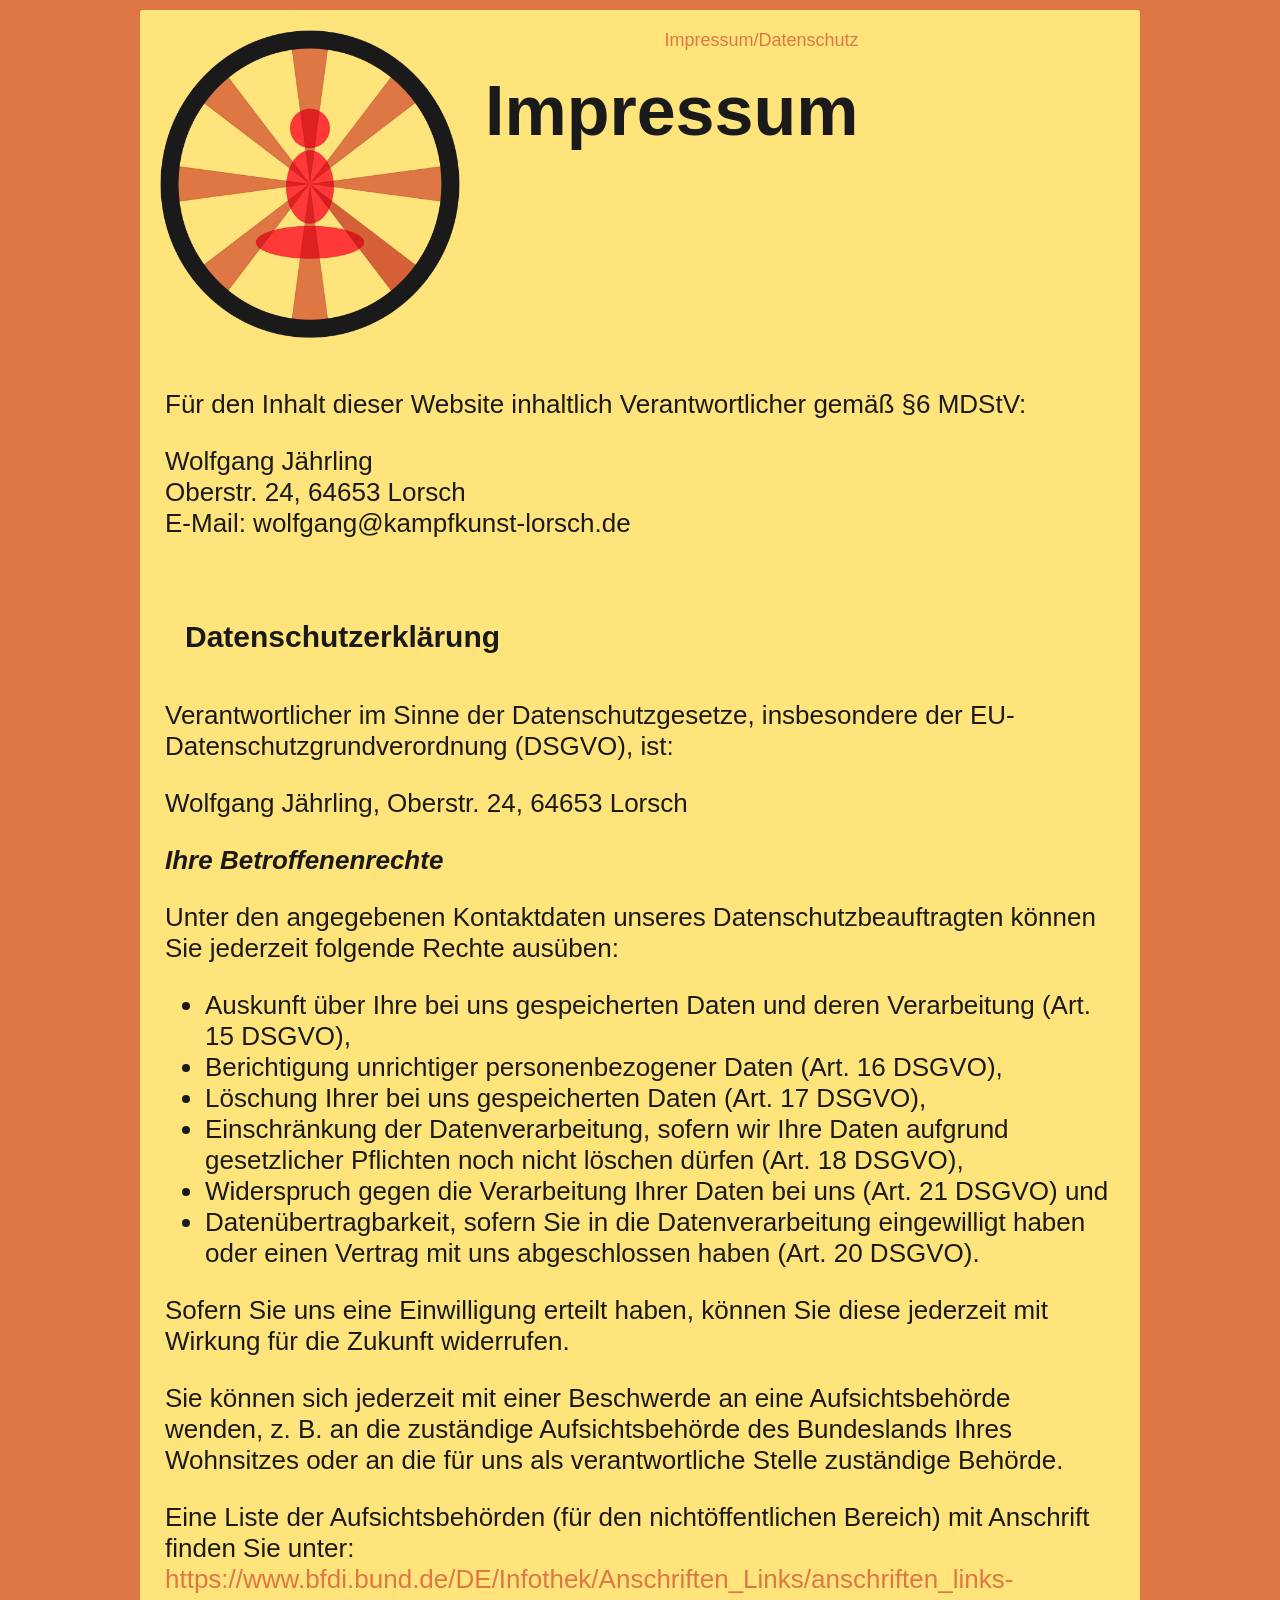
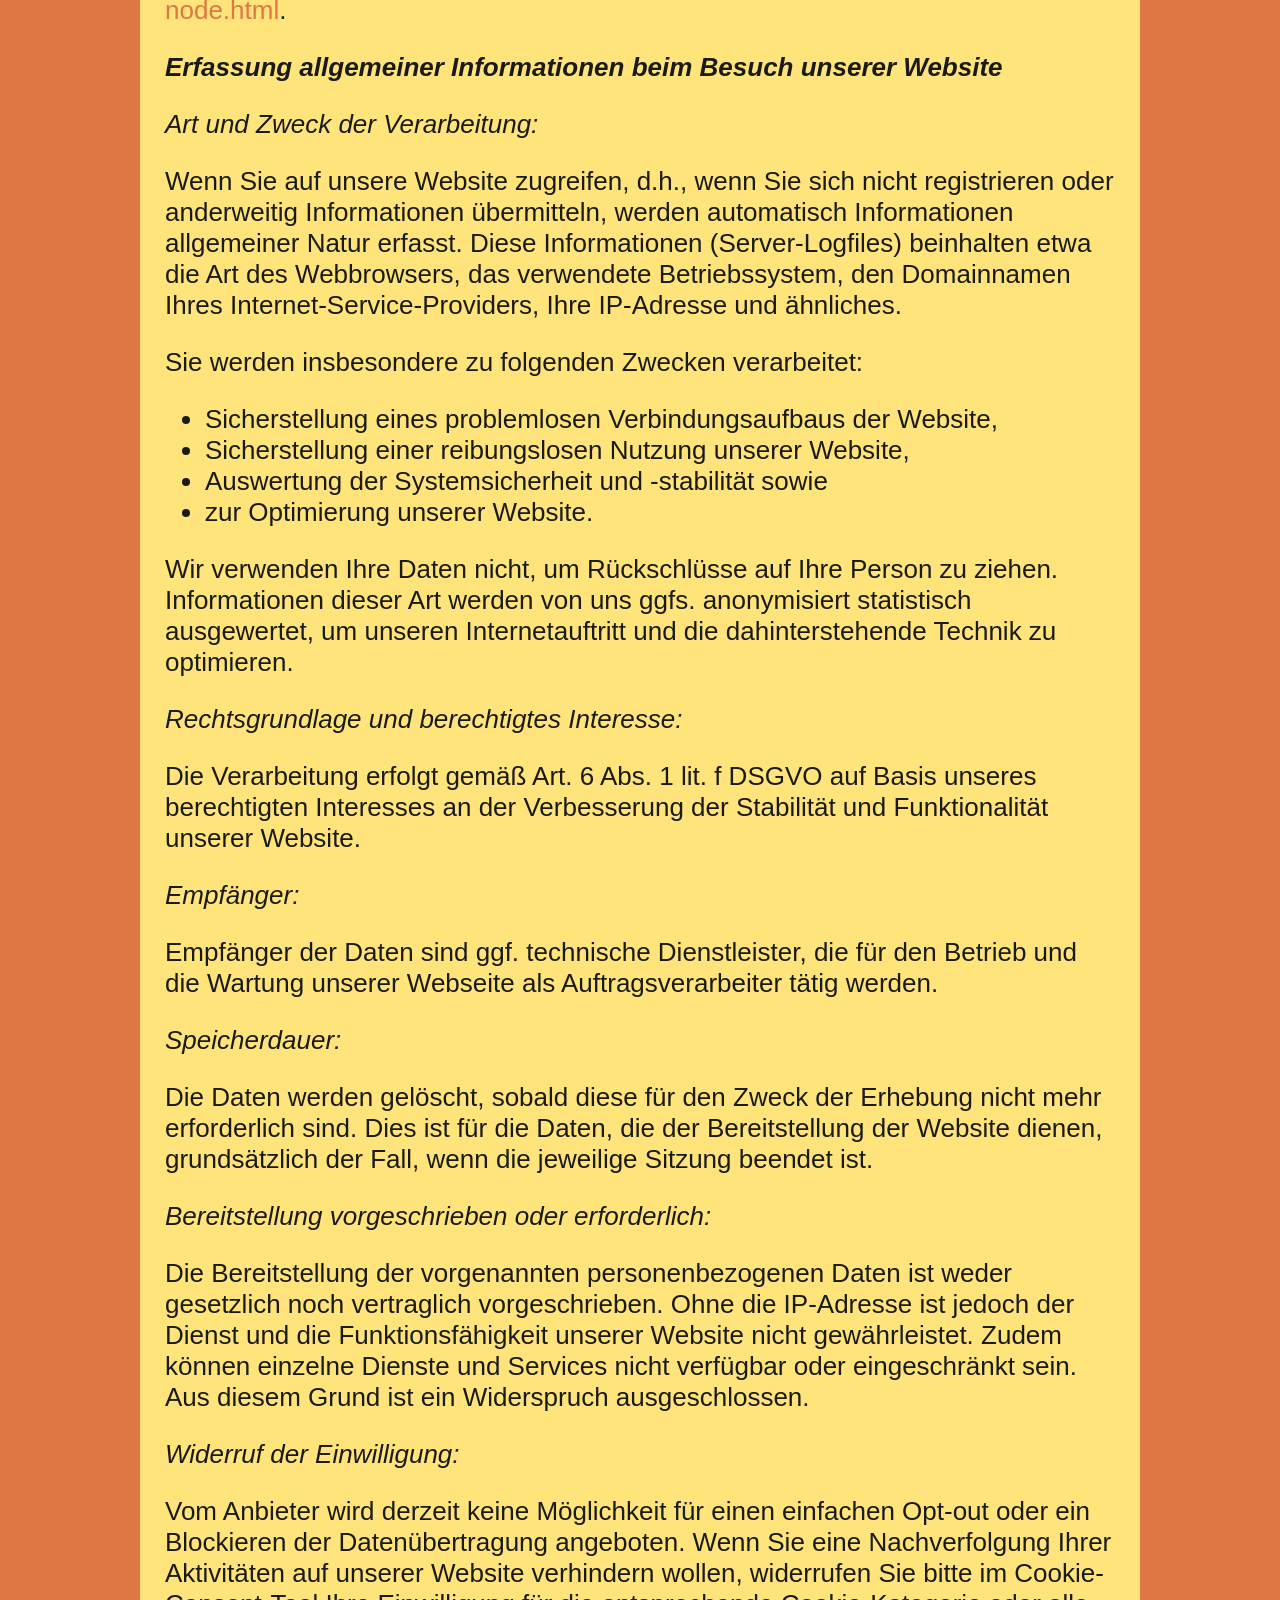
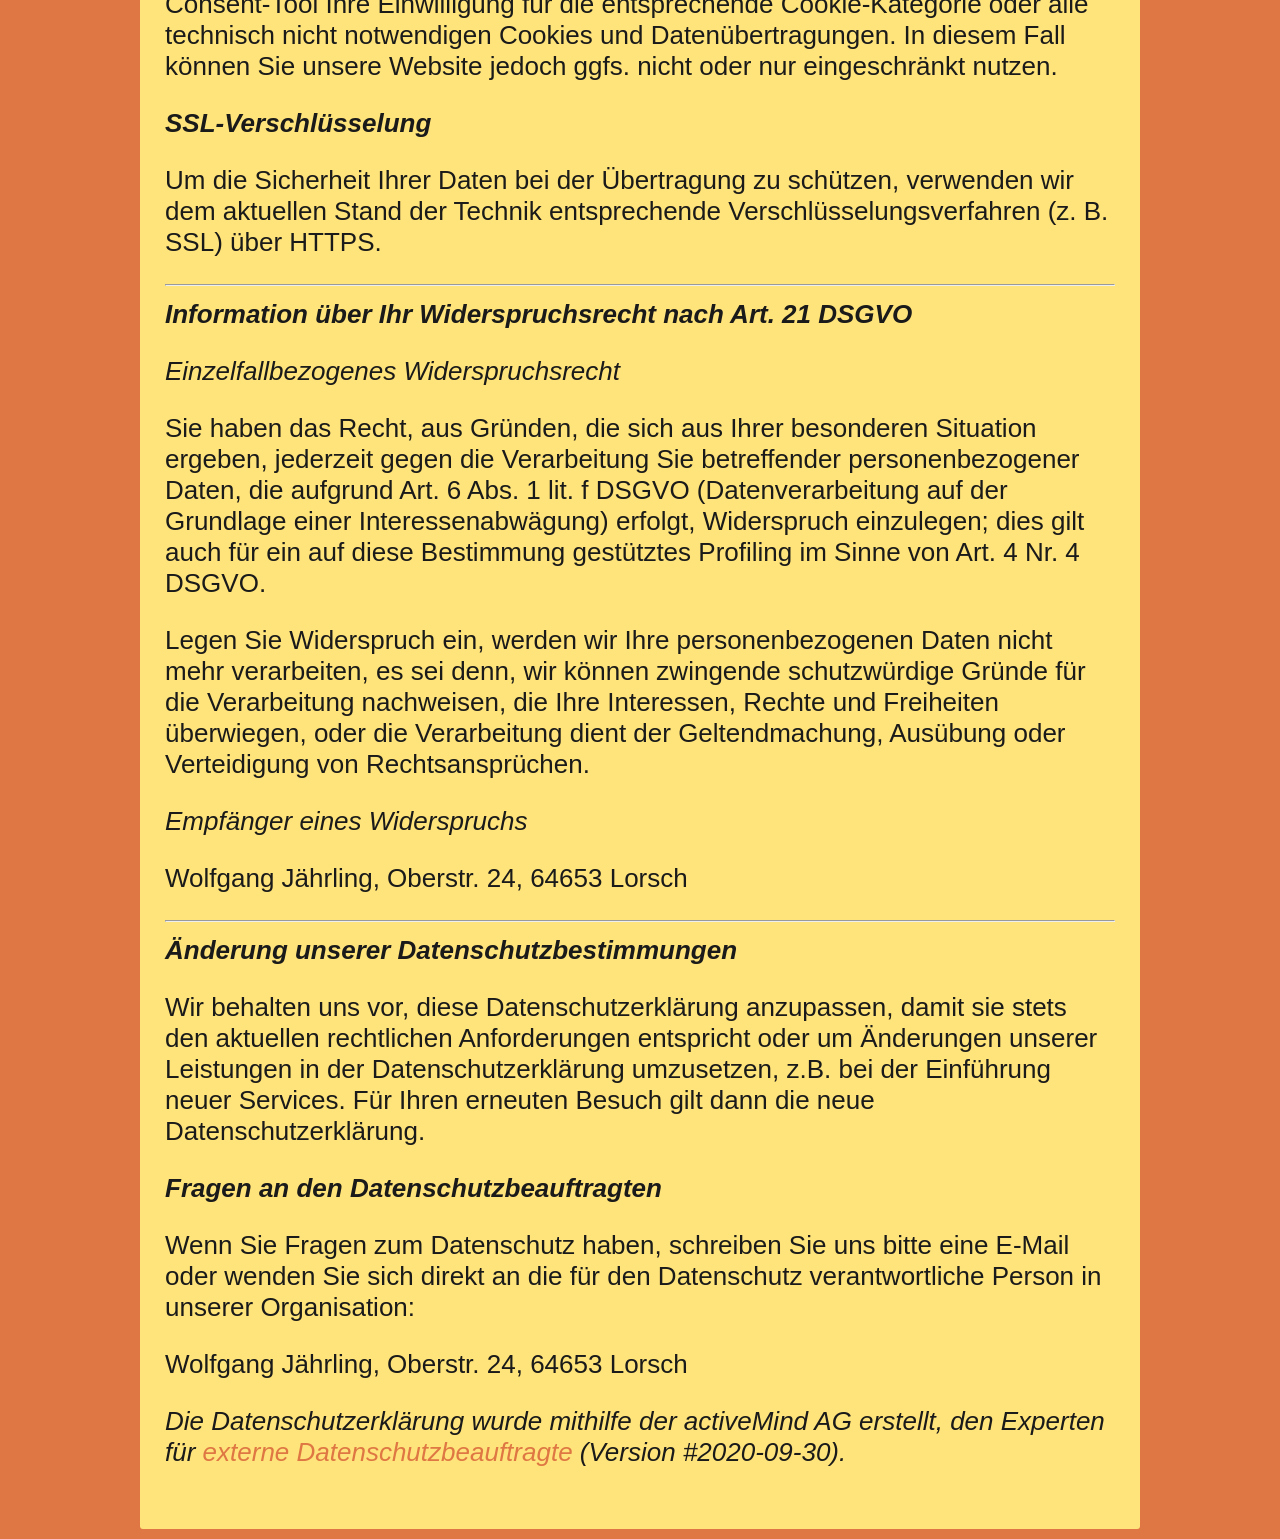
==== docs/legal.html @ 80864f98 "setup: add legal disclaimer and some basic info" ====
<!DOCTYPE html>
<html>
  <head>
    <meta charset="utf-8" />
    <meta http-equiv="Content-Type" content="text/html; charset=UTF-8" />
    <meta name="Keywords" content="Shaolin, Buddhismus, Buddha, Dharma, Sangha, Online, Gemeinschaft" />
    <meta name="viewport" content="width=device-width, initial-scale=1.0" />
    <link rel="stylesheet" href="style.css" />
    <title>Impressum / Datenschutz</title>
  </head>
  <body>
    <main class="content">
      <article class="intro">
        <div class="intro__logo">
          <img class="intro__image" src="img/logo.png" alt="Logo" />
        </div>
        <div class="intro__text">
          <p class="intro__legal">
            <a href="legal.html">Impressum/Datenschutz</a>
          </p>
          <h1 class="intro__title">Impressum</h1>
          <p class="intro__subtitle"></p>
        </div>
      </article>
      <article class="block">
        <p>
          Für den Inhalt dieser Website inhaltlich Verantwortlicher gemäß §6 MDStV:
        </p>
        <p>
          Wolfgang Jährling <br>
          Oberstr. 24, 64653 Lorsch <br>
          E-Mail: wolfgang@kampfkunst-lorsch.de
        </p>
      </article>
      <div class="topic">
        <h2 class="topic__title">Datenschutzerklärung</h2>
        <article class="block">
          <p>Verantwortlicher im Sinne der Datenschutzgesetze, insbesondere der EU-Datenschutzgrundverordnung (DSGVO), ist:</p>
          <p>Wolfgang Jährling, Oberstr. 24, 64653 Lorsch</p>
          <h2>Ihre Betroffenenrechte</h2>
          <p>Unter den angegebenen Kontaktdaten unseres Datenschutzbeauftragten können Sie jederzeit folgende Rechte ausüben:</p>
          <ul>
          <li>Auskunft über Ihre bei uns gespeicherten Daten und deren Verarbeitung (Art. 15 DSGVO),</li>
          <li>Berichtigung unrichtiger personenbezogener Daten (Art. 16 DSGVO),</li>
          <li>Löschung Ihrer bei uns gespeicherten Daten (Art. 17 DSGVO),</li>
          <li>Einschränkung der Datenverarbeitung, sofern wir Ihre Daten aufgrund gesetzlicher Pflichten noch nicht löschen dürfen (Art. 18 DSGVO),</li>
          <li>Widerspruch gegen die Verarbeitung Ihrer Daten bei uns (Art. 21 DSGVO) und</li>
          <li>Datenübertragbarkeit, sofern Sie in die Datenverarbeitung eingewilligt haben oder einen Vertrag mit uns abgeschlossen haben (Art. 20 DSGVO).</li>
          </ul>
          <p>Sofern Sie uns eine Einwilligung erteilt haben, können Sie diese jederzeit mit Wirkung für die Zukunft widerrufen.</p>
          <p>Sie können sich jederzeit mit einer Beschwerde an eine Aufsichtsbehörde wenden, z. B. an die zuständige Aufsichtsbehörde des Bundeslands Ihres Wohnsitzes oder an die für uns als verantwortliche Stelle zuständige Behörde.</p>
          <p>Eine Liste der Aufsichtsbehörden (für den nichtöffentlichen Bereich) mit Anschrift finden Sie unter: <a href="https://www.bfdi.bund.de/DE/Infothek/Anschriften_Links/anschriften_links-node.html" target="_blank" rel="nofollow noopener">https://www.bfdi.bund.de/DE/Infothek/Anschriften_Links/anschriften_links-node.html</a>.</p>
          <p></p><h2>Erfassung allgemeiner Informationen beim Besuch unserer Website</h2>
          <h3>Art und Zweck der Verarbeitung:</h3>
          <p>Wenn Sie auf unsere Website zugreifen, d.h., wenn Sie sich nicht registrieren oder anderweitig Informationen übermitteln, werden automatisch Informationen allgemeiner Natur erfasst. Diese Informationen (Server-Logfiles) beinhalten etwa die Art des Webbrowsers, das verwendete Betriebssystem, den Domainnamen Ihres Internet-Service-Providers, Ihre IP-Adresse und ähnliches. </p>
          <p>Sie werden insbesondere zu folgenden Zwecken verarbeitet:</p>
          <ul>
          <li>Sicherstellung eines problemlosen Verbindungsaufbaus der Website,</li>
          <li>Sicherstellung einer reibungslosen Nutzung unserer Website,</li>
          <li>Auswertung der Systemsicherheit und -stabilität sowie</li>
          <li>zur Optimierung unserer Website.</li>
          </ul>
          <p>Wir verwenden Ihre Daten nicht, um Rückschlüsse auf Ihre Person zu ziehen. Informationen dieser Art werden von uns ggfs. anonymisiert statistisch ausgewertet, um unseren Internetauftritt und die dahinterstehende Technik zu optimieren. </p>
          <h3>Rechtsgrundlage und berechtigtes Interesse:</h3>
          <p>Die Verarbeitung erfolgt gemäß Art. 6 Abs. 1 lit. f DSGVO auf Basis unseres berechtigten Interesses an der Verbesserung der Stabilität und Funktionalität unserer Website.</p>
          <h3>Empfänger:</h3>
          <p>Empfänger der Daten sind ggf. technische Dienstleister, die für den Betrieb und die Wartung unserer Webseite als Auftragsverarbeiter tätig werden.</p>
          <p></p><h3>Speicherdauer:</h3>
          <p>Die Daten werden gelöscht, sobald diese für den Zweck der Erhebung nicht mehr erforderlich sind. Dies ist für die Daten, die der Bereitstellung der Website dienen, grundsätzlich der Fall, wenn die jeweilige Sitzung beendet ist. </p>
          <p></p><h3>Bereitstellung vorgeschrieben oder erforderlich:</h3>
          <p>Die Bereitstellung der vorgenannten personenbezogenen Daten ist weder gesetzlich noch vertraglich vorgeschrieben. Ohne die IP-Adresse ist jedoch der Dienst und die Funktionsfähigkeit unserer Website nicht gewährleistet. Zudem können einzelne Dienste und Services nicht verfügbar oder eingeschränkt sein. Aus diesem Grund ist ein Widerspruch ausgeschlossen. </p>
          <h3>Widerruf der Einwilligung:</h3>
          <p>Vom Anbieter wird derzeit keine Möglichkeit für einen einfachen Opt-out oder ein Blockieren der Datenübertragung angeboten. Wenn Sie eine Nachverfolgung Ihrer Aktivitäten auf unserer Website verhindern wollen, widerrufen Sie bitte im Cookie-Consent-Tool Ihre Einwilligung für die entsprechende Cookie-Kategorie oder alle technisch nicht notwendigen Cookies und Datenübertragungen. In diesem Fall können Sie unsere Website jedoch ggfs. nicht oder nur eingeschränkt nutzen.</p>
          <p></p><h2>SSL-Verschlüsselung</h2>
          <p>Um die Sicherheit Ihrer Daten bei der Übertragung zu schützen, verwenden wir dem aktuellen Stand der Technik entsprechende Verschlüsselungsverfahren (z. B. SSL) über HTTPS.</p>
          <p></p><hr>
          <h2>Information über Ihr Widerspruchsrecht nach Art. 21 DSGVO</h2>
          <h3>Einzelfallbezogenes Widerspruchsrecht</h3>
          <p>Sie haben das Recht, aus Gründen, die sich aus Ihrer besonderen Situation ergeben, jederzeit gegen die Verarbeitung Sie betreffender personenbezogener Daten, die aufgrund Art. 6 Abs. 1 lit. f DSGVO (Datenverarbeitung auf der Grundlage einer Interessenabwägung) erfolgt, Widerspruch einzulegen; dies gilt auch für ein auf diese Bestimmung gestütztes Profiling im Sinne von Art. 4 Nr. 4 DSGVO.</p>
          <p>Legen Sie Widerspruch ein, werden wir Ihre personenbezogenen Daten nicht mehr verarbeiten, es sei denn, wir können zwingende schutzwürdige Gründe für die Verarbeitung nachweisen, die Ihre Interessen, Rechte und Freiheiten überwiegen, oder die Verarbeitung dient der Geltendmachung, Ausübung oder Verteidigung von Rechtsansprüchen.</p>
          <h3>Empfänger eines Widerspruchs</h3>
          <p>Wolfgang Jährling, Oberstr. 24, 64653 Lorsch</p>
          <hr>
          <h2>Änderung unserer Datenschutzbestimmungen</h2>
          <p>Wir behalten uns vor, diese Datenschutzerklärung anzupassen, damit sie stets den aktuellen rechtlichen Anforderungen entspricht oder um Änderungen unserer Leistungen in der Datenschutzerklärung umzusetzen, z.B. bei der Einführung neuer Services. Für Ihren erneuten Besuch gilt dann die neue Datenschutzerklärung.</p>
          <h2>Fragen an den Datenschutzbeauftragten</h2>
          <p>Wenn Sie Fragen zum Datenschutz haben, schreiben Sie uns bitte eine E-Mail oder wenden Sie sich direkt an die für den Datenschutz verantwortliche Person in unserer Organisation:</p>
          <p>Wolfgang Jährling, Oberstr. 24, 64653 Lorsch</p>
          <p><em>Die Datenschutzerklärung wurde mithilfe der activeMind AG erstellt, den Experten für <a href="https://www.activemind.de/datenschutz/datenschutzbeauftragter/" target="_blank" rel="noopener">externe Datenschutzbeauftragte</a> (Version #2020-09-30).</em></p>
        </article>
      </div>
    </main>
  </body>
</html>
---- docs/style.css ----
body{
margin:0;
background:#de7743;
font-family:sans-serif;
font-size:20px;
}
*{
box-sizing:border-box;
}
a, a:hover, a:visited{
text-decoration:none;
color:#de7743;
}
h2{
font-size:1em;
font-weight:bold;
font-style:italic;
margin:5px 0;
}
h3{
font-size:1em;
font-weight:normal;
font-style:italic;
}
.block{
padding:15px;
font-size:1.3em;
}
@media only screen and (max-device-width:1150px){
.block{
width:100%;
}
}
@media only screen and (min-device-width:1151px){
.block{
width:100%;
margin-bottom:10px;
}
}
.block__title{
font-size:1.2em;
font-weight:bold;
margin:5px 0;
}
.container{
}
.content{
width:85%;
min-width:320px;
max-width:1000px;
margin:auto;
margin-top:10px;
margin-bottom:10px;
background:#ffe47b;
color:#1a1a1a;
border-radius:3px;
display:flex;
flex-wrap:wrap;
}
@media only screen and (min-device-width:1151px){
.content{
padding:10px;
}
}
.image{
width:100%;
}
.image__content{
display:block;
max-width:100%;
height:auto;
margin:0 auto;
}
.intro{
padding:10px;
display:flex;
width:100%;
}
.intro__image{
display:block;
width:300px;
}
.intro__title{
font-size:3.5em;
font-weight:bold;
margin:20px 0 20px;
}
.intro__subtitle{
font-size:1.8em;
margin:auto;
}
.intro__legal{
font-size:0.9em;
text-align:right;
margin:0;
}
@media only screen and (max-device-width:1150px){
.intro{
flex-direction:column;
}
.intro__logo{
margin:0 auto;
}
.intro__text{
text-align:center;
}
}
@media only screen and (min-device-width:1151px){
.intro{
flex-direction:row;
}
.intro__text{
max-width:700px;
margin-left:25px;
}
}
.topic__title{
font-size:1.5em;
font-weight:bold;
margin-left:35px;
font-style:normal;
}
.topic{
margin-top:25px;
}
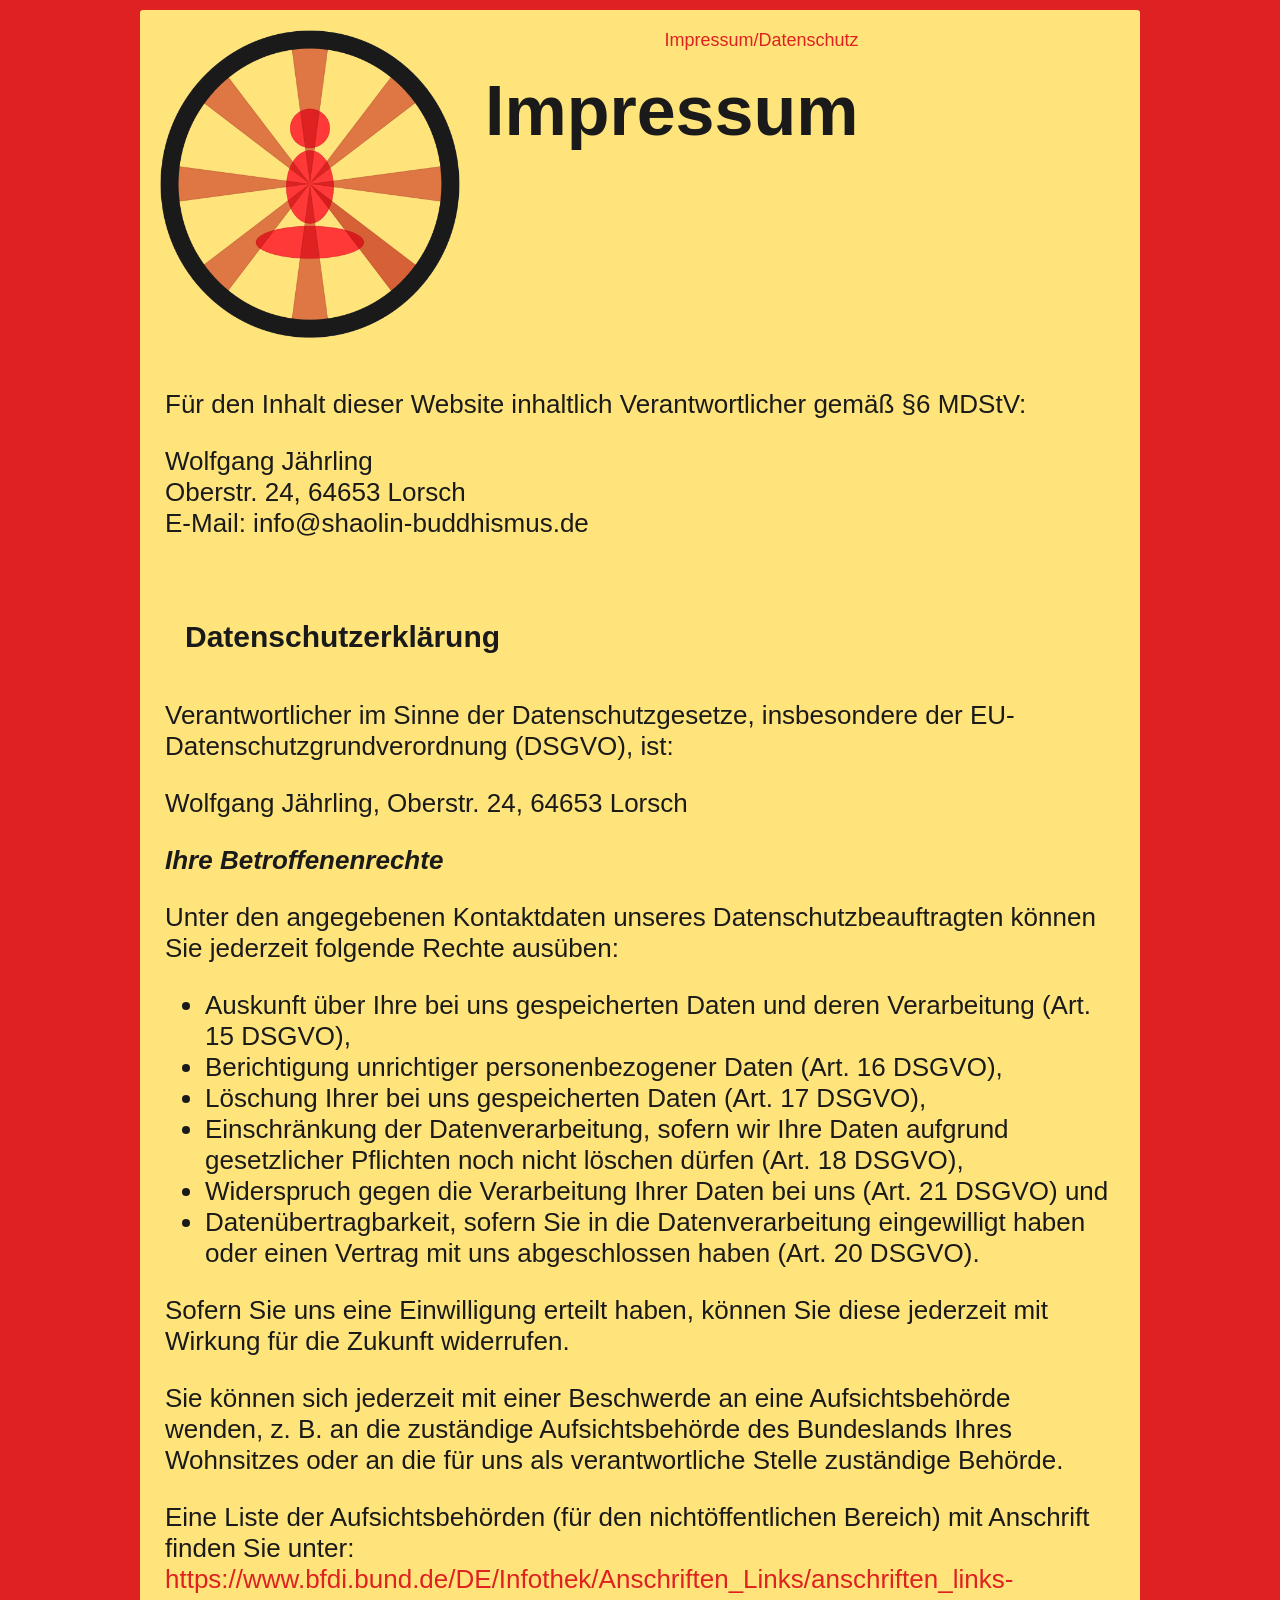
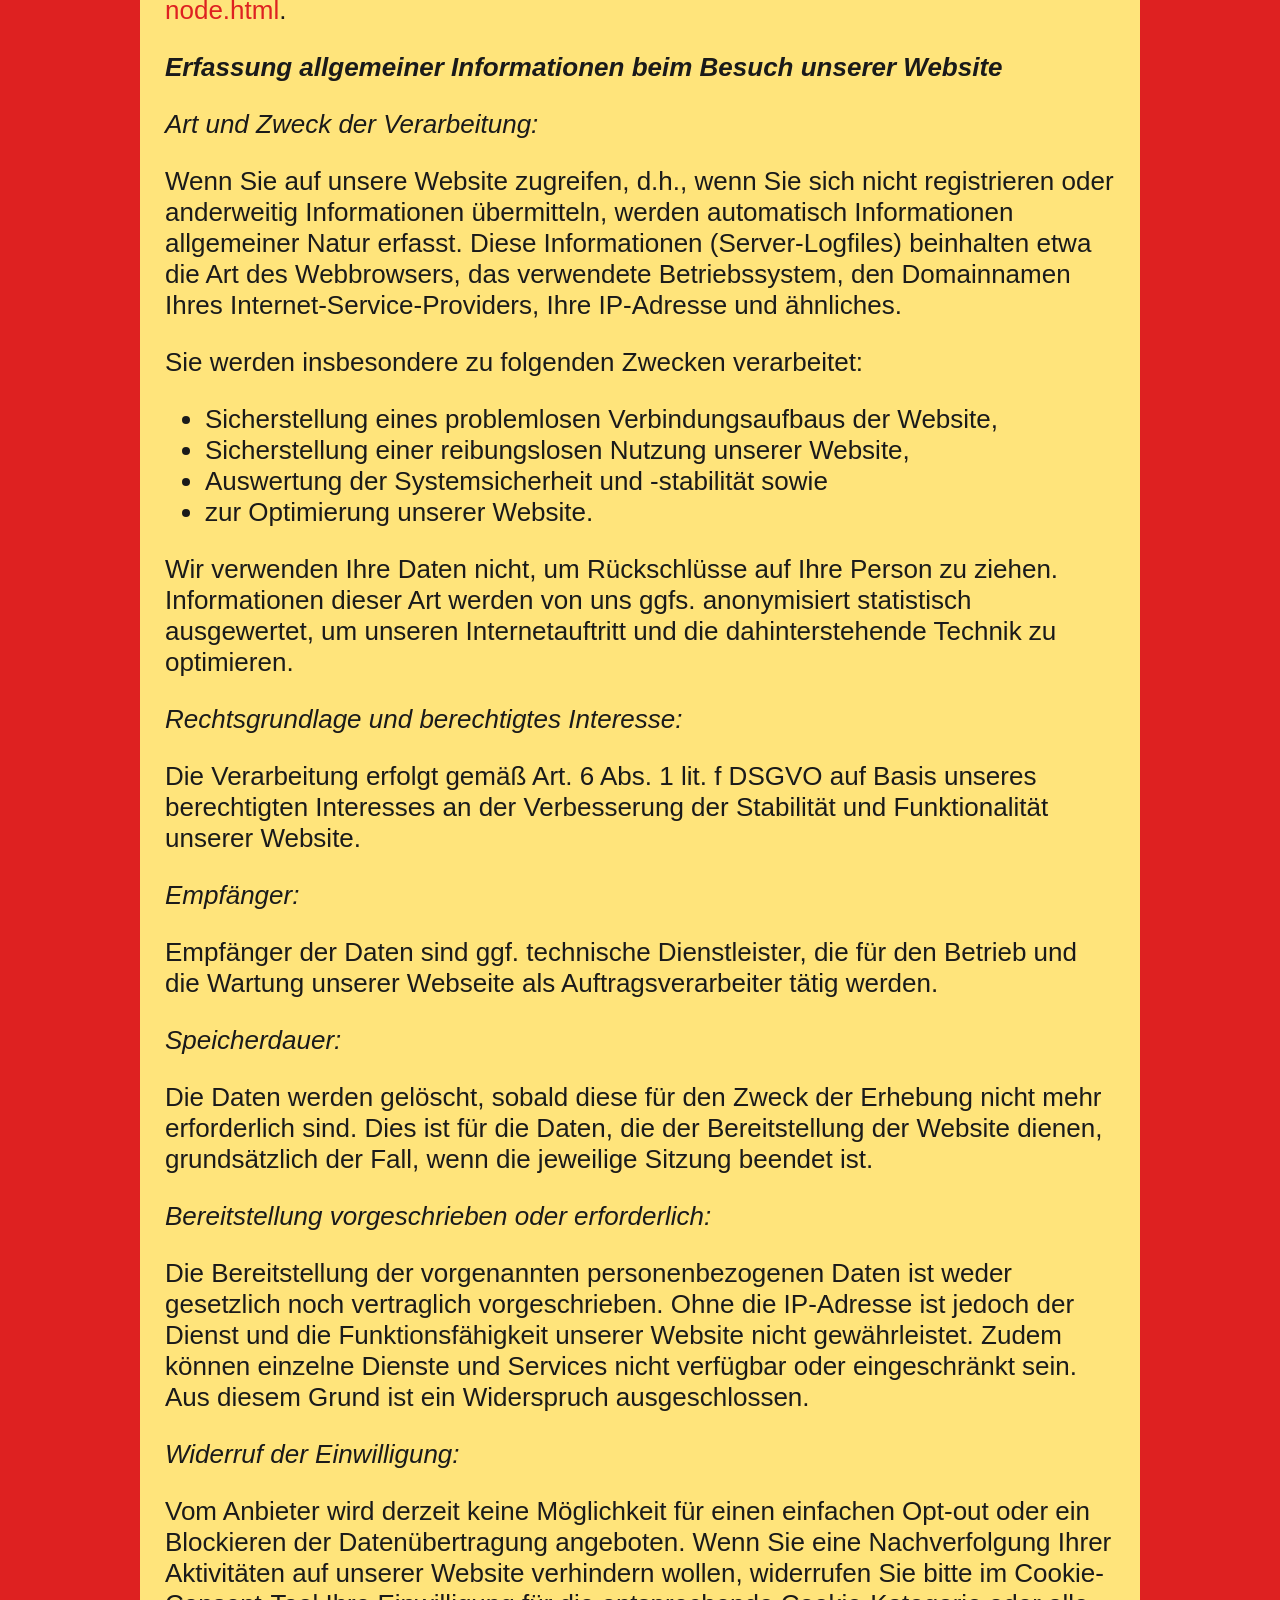
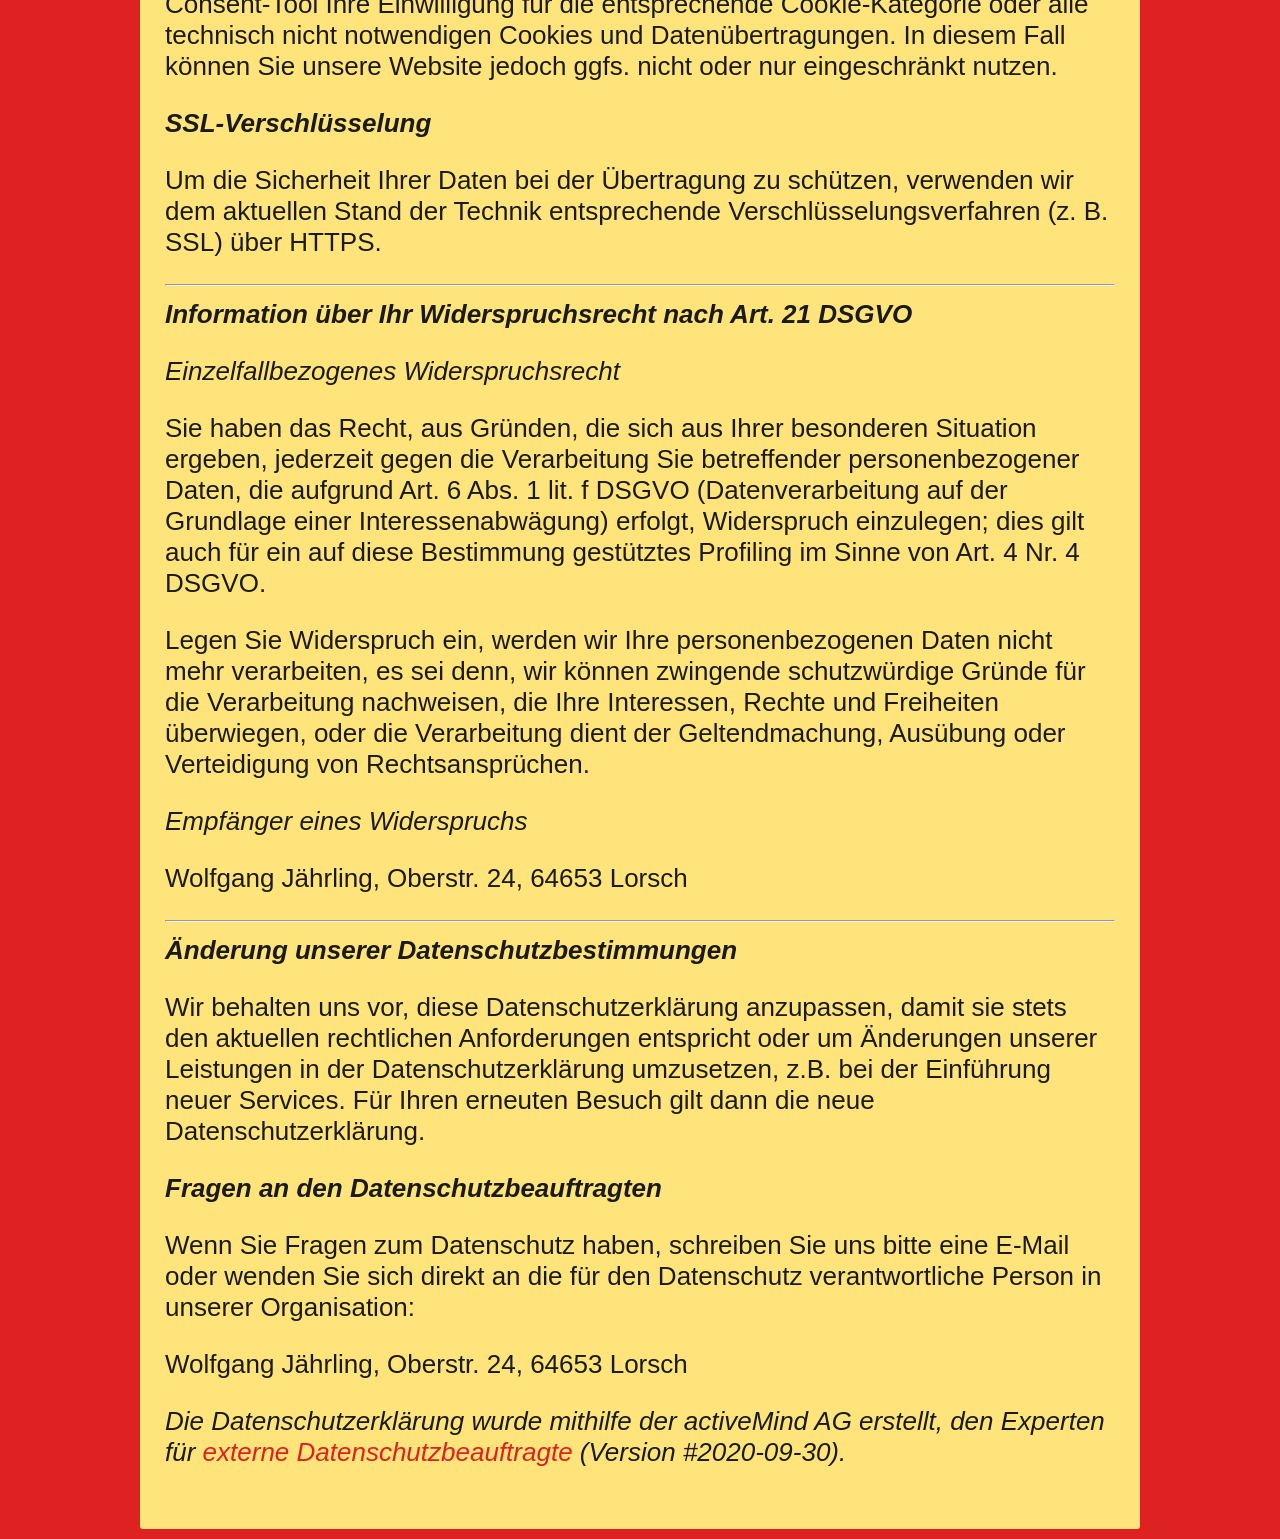
==== commit 85c596fd: "legal: use standard email address" ====
--- a/docs/legal.html
+++ b/docs/legal.html
@@ -29,7 +29,7 @@
         <p>
           Wolfgang Jährling <br>
           Oberstr. 24, 64653 Lorsch <br>
-          E-Mail: wolfgang@kampfkunst-lorsch.de
+          E-Mail: info@shaolin-buddhismus.de
         </p>
       </article>
       <div class="topic">
--- a/docs/style.css
+++ b/docs/style.css
@@ -1,6 +1,6 @@
 body{
 margin:0;
-background:#de7743;
+background:#de2121;
 font-family:sans-serif;
 font-size:20px;
 }
@@ -9,7 +9,7 @@
 }
 a, a:hover, a:visited{
 text-decoration:none;
-color:#de7743;
+color:#de2121;
 }
 h2{
 font-size:1em;
